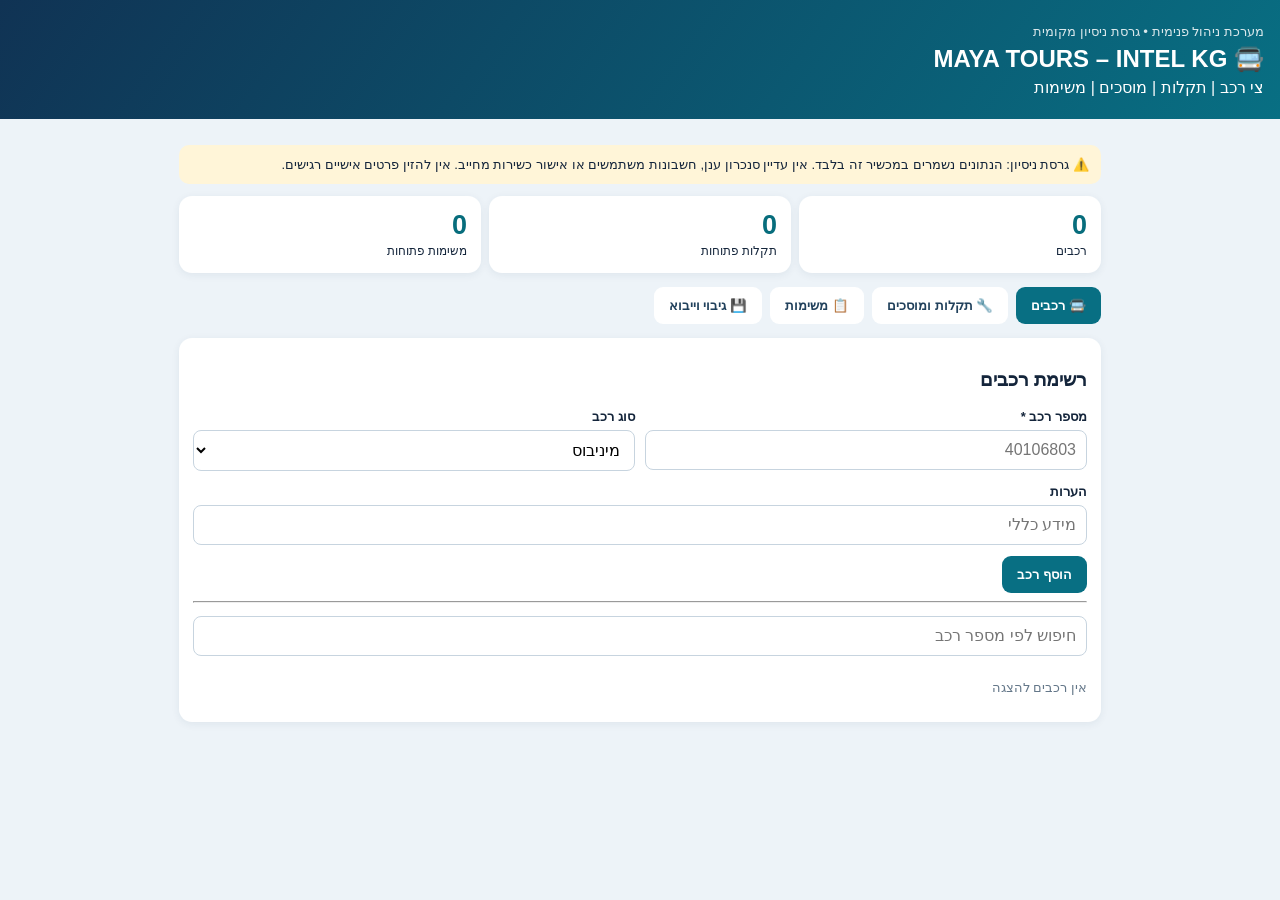
==== index.html @ 76fa4aa6 "Add files via upload" ====
<!doctype html><html lang="he" dir="rtl"><head><meta charset="utf-8"><meta name="viewport" content="width=device-width,initial-scale=1"><title>MAYA TOURS | INTEL KG</title><style>
:root{font-family:Arial,sans-serif;color:#14253b;background:#edf3f8}*{box-sizing:border-box}body{margin:0}header{background:linear-gradient(125deg,#103354,#086f83);color:white;padding:22px 16px}header small{opacity:.85}h1{margin:5px 0;font-size:24px}.wrap{max-width:950px;margin:auto;padding:14px}.stats{display:grid;grid-template-columns:repeat(3,1fr);gap:8px}.stat,.card{background:white;border-radius:13px;padding:14px;box-shadow:0 2px 9px #193a5612}.stat strong{display:block;font-size:27px;color:#076d7c}.stat span{font-size:12px}.tabs{display:flex;overflow-x:auto;gap:8px;padding:14px 0}.tabs button{white-space:nowrap;background:white;color:#21415c}.tabs button.active{background:#086f83;color:white}button{border:0;border-radius:9px;padding:11px 15px;background:#086f83;color:white;font-weight:bold;cursor:pointer}button.secondary{background:#e9f2f6;color:#17415b}button.danger{background:#a73434}input,select,textarea{width:100%;padding:10px;border:1px solid #c7d4df;border-radius:8px;margin:5px 0 11px;background:white;font:inherit}label{font-size:13px;font-weight:bold}h2{font-size:19px}.row{display:grid;grid-template-columns:repeat(2,1fr);gap:10px}.item{border:1px solid #e1eaf0;padding:12px;border-radius:10px;margin:9px 0;background:#fff}.badge{display:inline-block;border-radius:20px;background:#e8f3f5;color:#066979;padding:4px 9px;font-size:12px}.muted{color:#647789;font-size:13px}.hidden{display:none}.actions{display:flex;gap:6px;flex-wrap:wrap;margin-top:10px}.notice{background:#fff5d8;padding:12px;border-radius:10px;font-size:13px;margin:12px 0}@media(max-width:550px){.row{grid-template-columns:1fr}.stats{gap:5px}.stat{padding:10px}}
</style></head><body><header><small>מערכת ניהול פנימית • גרסת ניסיון מקומית</small><h1>🚍 MAYA TOURS – INTEL KG</h1><div>צי רכב | תקלות | מוסכים | משימות</div></header><main class="wrap"><div class="notice">⚠️ גרסת ניסיון: הנתונים נשמרים במכשיר זה בלבד. אין עדיין סנכרון ענן, חשבונות משתמשים או אישור כשירות מחייב. אין להזין פרטים אישיים רגישים.</div><section class="stats"><div class="stat"><strong id="vehicleCount">0</strong><span>רכבים</span></div><div class="stat"><strong id="openCount">0</strong><span>תקלות פתוחות</span></div><div class="stat"><strong id="taskCount">0</strong><span>משימות פתוחות</span></div></section><nav class="tabs"><button data-tab="vehicles" class="active">🚍 רכבים</button><button data-tab="faults">🔧 תקלות ומוסכים</button><button data-tab="tasks">📋 משימות</button><button data-tab="backup">💾 גיבוי וייבוא</button></nav>
<section id="vehicles" class="card"><h2>רשימת רכבים</h2><form id="vehicleForm"><div class="row"><div><label>מספר רכב *</label><input name="plate" required placeholder="40106803"></div><div><label>סוג רכב</label><select name="type"><option>מיניבוס</option><option>אוטובוס</option><option>רכב אחר</option></select></div></div><label>הערות</label><input name="note" placeholder="מידע כללי"><button>הוסף רכב</button></form><hr><input id="vehicleSearch" placeholder="חיפוש לפי מספר רכב"><div id="vehicleList"></div></section>
<section id="faults" class="card hidden"><h2>דיווח תקלה / מוסך</h2><form id="faultForm"><div class="row"><div><label>מספר רכב *</label><input name="plate" required></div><div><label>מוסך</label><input name="garage"></div></div><label>פירוט התקלה *</label><textarea name="description" required></textarea><div class="row"><div><label>סטטוס</label><select name="status"><option>פתוחה</option><option>במוסך</option><option>ממתין לחלפים</option><option>תוקנה - ממתין לאישור קצין בטיחות</option></select></div><div><label>תאריך דיווח</label><input type="date" name="date" id="faultDate"></div></div><button>שמור דיווח</button></form><hr><div id="faultList"></div></section>
<section id="tasks" class="card hidden"><h2>משימות יומיות</h2><form id="taskForm"><label>משימה *</label><input name="title" required><div class="row"><div><label>תאריך יעד</label><input type="date" name="due"></div><div><label>אחראי</label><input name="owner"></div></div><button>הוסף משימה</button></form><hr><div id="taskList"></div></section>
<section id="backup" class="card hidden"><h2>גיבוי והעברת נתונים</h2><p class="muted">ייצוא גיבוי JSON למחשב או לטלפון, וייבוא אותו גיבוי בהמשך. אין סנכרון אוטומטי.</p><div class="actions"><button onclick="exportBackup()">הורד גיבוי</button><label class="secondary">ייבוא גיבוי JSON<input type="file" id="restore" accept=".json,application/json"></label></div><hr><h2>ייבוא רשימת רכבים CSV</h2><p class="muted">קובץ CSV עם עמודה בשם "מספר רכב" או plate. מומלץ לשמור ב־UTF-8. הייבוא מוסיף רכבים חדשים בלבד.</p><input type="file" id="csv" accept=".csv,text/csv"><p class="muted">אין לייבא נתוני נהגים אישיים לגרסת הניסיון.</p></section></main>
<script>
const KEY='maya_intelkg_v1';let db;try{db=JSON.parse(localStorage.getItem(KEY))}catch(e){};db=db||{vehicles:[],faults:[],tasks:[]};
const $=id=>document.getElementById(id), save=()=>{localStorage.setItem(KEY,JSON.stringify(db));render()},esc=s=>String(s??'').replace(/[&<>"']/g,c=>({'&':'&amp;','<':'&lt;','>':'&gt;','"':'&quot;',"'":'&#39;'}[c])),uid=()=>Date.now().toString(36)+Math.random().toString(36).slice(2,7);
document.querySelectorAll('[data-tab]').forEach(b=>b.onclick=()=>{document.querySelectorAll('[data-tab]').forEach(x=>x.classList.toggle('active',x===b));document.querySelectorAll('main>section.card').forEach(x=>x.classList.toggle('hidden',x.id!==b.dataset.tab))});
$('faultDate').value=new Date().toISOString().slice(0,10);
$('vehicleForm').onsubmit=e=>{e.preventDefault();let d=Object.fromEntries(new FormData(e.target));d.plate=d.plate.trim();if(db.vehicles.some(v=>v.plate===d.plate))return alert('הרכב כבר קיים');db.vehicles.push({...d,id:uid()});e.target.reset();save()};
$('faultForm').onsubmit=e=>{e.preventDefault();let d=Object.fromEntries(new FormData(e.target));db.faults.unshift({...d,id:uid(),approved:false});e.target.reset();$('faultDate').value=new Date().toISOString().slice(0,10);save()};
$('taskForm').onsubmit=e=>{e.preventDefault();let d=Object.fromEntries(new FormData(e.target));db.tasks.unshift({...d,id:uid(),done:false});e.target.reset();save()};
$('vehicleSearch').oninput=render;
function updateFault(id){let f=db.faults.find(x=>x.id===id);if(!f)return;let choices=['פתוחה','במוסך','ממתין לחלפים','תוקנה - ממתין לאישור קצין בטיחות'];let next=prompt('בחר סטטוס:\n1. פתוחה\n2. במוסך\n3. ממתין לחלפים\n4. תוקנה - ממתין לאישור קצין בטיחות',String(choices.indexOf(f.status)+1));if(!next)return;if(!/^[1-4]$/.test(next))return alert('בחירה לא תקינה');f.status=choices[Number(next)-1];save()}
function toggleTask(id){let t=db.tasks.find(x=>x.id===id);if(t){t.done=!t.done;save()}}
function render(){
$('vehicleCount').textContent=db.vehicles.length;$('openCount').textContent=db.faults.filter(x=>!x.status.startsWith('תוקנה')).length;$('taskCount').textContent=db.tasks.filter(x=>!x.done).length;
let q=$('vehicleSearch').value.trim();$('vehicleList').innerHTML=db.vehicles.filter(v=>v.plate.includes(q)).map(v=>`<div class="item"><b>${esc(v.plate)}</b> <span class="badge">${esc(v.type)}</span><div class="muted">${esc(v.note)}</div></div>`).join('')||'<p class="muted">אין רכבים להצגה</p>';
$('faultList').innerHTML=db.faults.map(f=>`<div class="item"><b>🚍 ${esc(f.plate)}</b> <span class="badge">${esc(f.status)}</span><p>${esc(f.description)}</p><div class="muted">${esc(f.garage)} · ${esc(f.date)}</div><div class="actions"><button class="secondary" onclick="updateFault('${f.id}')">עדכון סטטוס</button></div></div>`).join('')||'<p class="muted">אין תקלות מדווחות</p>';
$('taskList').innerHTML=db.tasks.map(t=>`<div class="item"><b>${esc(t.title)}</b> <span class="badge">${t.done?'בוצעה':'פתוחה'}</span><div class="muted">אחראי: ${esc(t.owner)} · יעד: ${esc(t.due)}</div><div class="actions"><button class="secondary" onclick="toggleTask('${t.id}')">${t.done?'סמן כפתוחה':'סמן כבוצעה'}</button></div></div>`).join('')||'<p class="muted">אין משימות</p>'}
function download(name,content,type){let a=document.createElement('a'),u=URL.createObjectURL(new Blob([content],{type}));a.href=u;a.download=name;a.click();setTimeout(()=>URL.revokeObjectURL(u),3000)}
function exportBackup(){download('MAYA_INTEL_KG_backup_'+new Date().toISOString().slice(0,10)+'.json',JSON.stringify(db,null,2),'application/json')}
$('restore').onchange=async e=>{let file=e.target.files[0];if(!file)return;try{let d=JSON.parse(await file.text());if(!Array.isArray(d.vehicles)||!Array.isArray(d.faults)||!Array.isArray(d.tasks))throw Error();if(confirm('הייבוא יחליף את כל הנתונים במכשיר. להמשיך?')){db=d;save();alert('הגיבוי נטען')}}catch(x){alert('קובץ גיבוי לא תקין')}e.target.value=''};
function parseCSV(s){let rows=[],row=[],v='',quoted=false;for(let i=0;i<s.length;i++){let c=s[i];if(c==='"'){if(quoted&&s[i+1]==='"'){v+='"';i++}else quoted=!quoted}else if(c===','&&!quoted){row.push(v);v=''}else if((c==='\n'||c==='\r')&&!quoted){if(c==='\r'&&s[i+1]==='\n')i++;row.push(v);if(row.some(x=>x.trim()))rows.push(row);row=[];v=''}else v+=c}row.push(v);if(row.some(x=>x.trim()))rows.push(row);return rows}
$('csv').onchange=async e=>{let f=e.target.files[0];if(!f)return;let rows=parseCSV((await f.text()).replace(/^\uFEFF/,'')),head=(rows.shift()||[]).map(x=>x.trim()),col=head.findIndex(x=>['מספר רכב','plate','מספר רישוי'].includes(x));if(col<0){alert('לא נמצאה עמודה מספר רכב');return}let added=0;for(let r of rows){let plate=(r[col]||'').trim();if(!/^[0-9-]{5,12}$/.test(plate)||db.vehicles.some(x=>x.plate===plate))continue;db.vehicles.push({id:uid(),plate,type:'לא סווג',note:'יובא מ-CSV'});added++}save();alert('נוספו '+added+' רכבים');e.target.value=''};
render();
</script></body></html>
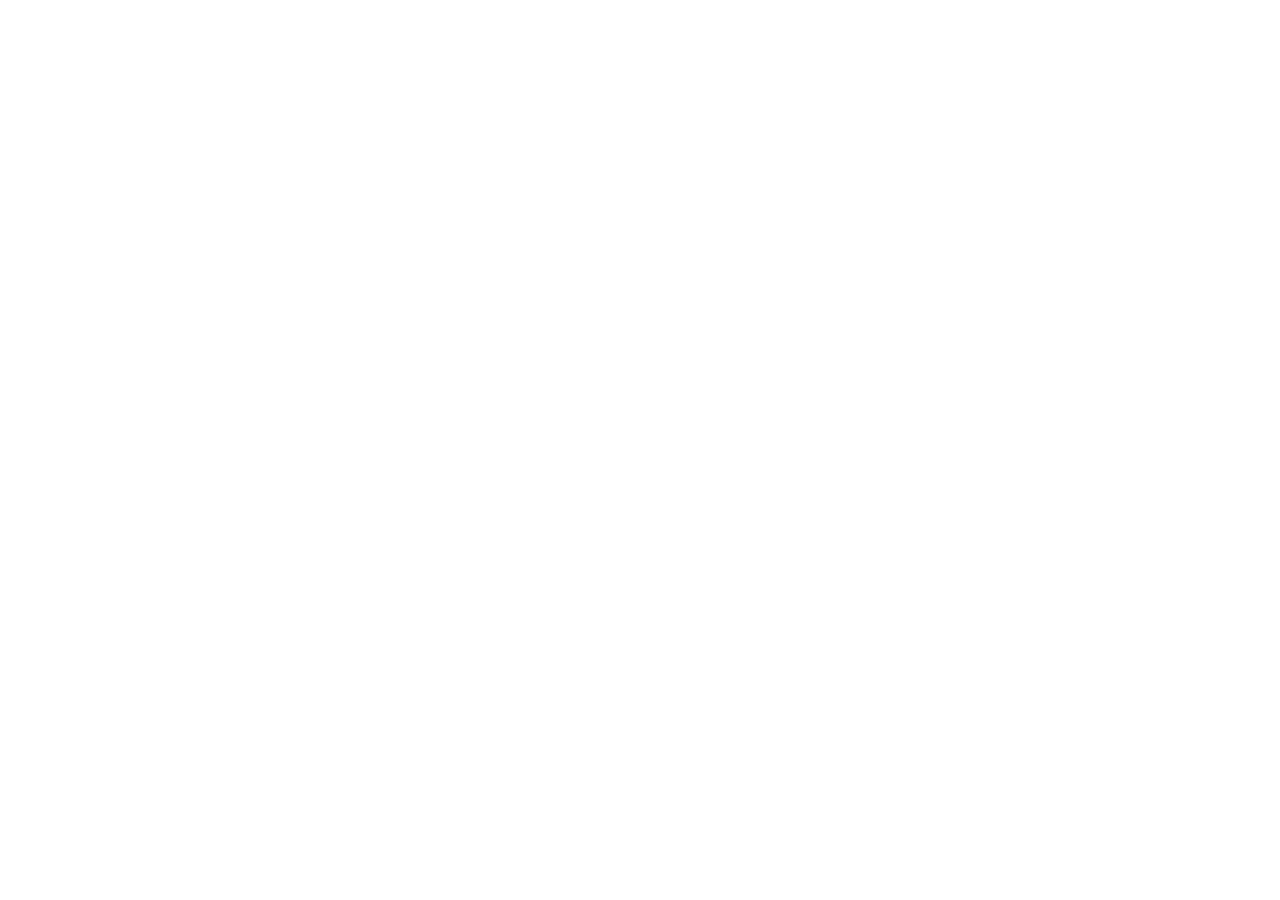
==== commit 28d65ee3: "Add files via upload" ====
--- a/index.html
+++ b/index.html
@@ -1,30 +1,29 @@
-<!doctype html><html lang="he" dir="rtl"><head><meta charset="utf-8"><meta name="viewport" content="width=device-width,initial-scale=1"><title>MAYA TOURS | INTEL KG</title><style>
-:root{font-family:Arial,sans-serif;color:#14253b;background:#edf3f8}*{box-sizing:border-box}body{margin:0}header{background:linear-gradient(125deg,#103354,#086f83);color:white;padding:22px 16px}header small{opacity:.85}h1{margin:5px 0;font-size:24px}.wrap{max-width:950px;margin:auto;padding:14px}.stats{display:grid;grid-template-columns:repeat(3,1fr);gap:8px}.stat,.card{background:white;border-radius:13px;padding:14px;box-shadow:0 2px 9px #193a5612}.stat strong{display:block;font-size:27px;color:#076d7c}.stat span{font-size:12px}.tabs{display:flex;overflow-x:auto;gap:8px;padding:14px 0}.tabs button{white-space:nowrap;background:white;color:#21415c}.tabs button.active{background:#086f83;color:white}button{border:0;border-radius:9px;padding:11px 15px;background:#086f83;color:white;font-weight:bold;cursor:pointer}button.secondary{background:#e9f2f6;color:#17415b}button.danger{background:#a73434}input,select,textarea{width:100%;padding:10px;border:1px solid #c7d4df;border-radius:8px;margin:5px 0 11px;background:white;font:inherit}label{font-size:13px;font-weight:bold}h2{font-size:19px}.row{display:grid;grid-template-columns:repeat(2,1fr);gap:10px}.item{border:1px solid #e1eaf0;padding:12px;border-radius:10px;margin:9px 0;background:#fff}.badge{display:inline-block;border-radius:20px;background:#e8f3f5;color:#066979;padding:4px 9px;font-size:12px}.muted{color:#647789;font-size:13px}.hidden{display:none}.actions{display:flex;gap:6px;flex-wrap:wrap;margin-top:10px}.notice{background:#fff5d8;padding:12px;border-radius:10px;font-size:13px;margin:12px 0}@media(max-width:550px){.row{grid-template-columns:1fr}.stats{gap:5px}.stat{padding:10px}}
-</style></head><body><header><small>מערכת ניהול פנימית • גרסת ניסיון מקומית</small><h1>🚍 MAYA TOURS – INTEL KG</h1><div>צי רכב | תקלות | מוסכים | משימות</div></header><main class="wrap"><div class="notice">⚠️ גרסת ניסיון: הנתונים נשמרים במכשיר זה בלבד. אין עדיין סנכרון ענן, חשבונות משתמשים או אישור כשירות מחייב. אין להזין פרטים אישיים רגישים.</div><section class="stats"><div class="stat"><strong id="vehicleCount">0</strong><span>רכבים</span></div><div class="stat"><strong id="openCount">0</strong><span>תקלות פתוחות</span></div><div class="stat"><strong id="taskCount">0</strong><span>משימות פתוחות</span></div></section><nav class="tabs"><button data-tab="vehicles" class="active">🚍 רכבים</button><button data-tab="faults">🔧 תקלות ומוסכים</button><button data-tab="tasks">📋 משימות</button><button data-tab="backup">💾 גיבוי וייבוא</button></nav>
-<section id="vehicles" class="card"><h2>רשימת רכבים</h2><form id="vehicleForm"><div class="row"><div><label>מספר רכב *</label><input name="plate" required placeholder="40106803"></div><div><label>סוג רכב</label><select name="type"><option>מיניבוס</option><option>אוטובוס</option><option>רכב אחר</option></select></div></div><label>הערות</label><input name="note" placeholder="מידע כללי"><button>הוסף רכב</button></form><hr><input id="vehicleSearch" placeholder="חיפוש לפי מספר רכב"><div id="vehicleList"></div></section>
-<section id="faults" class="card hidden"><h2>דיווח תקלה / מוסך</h2><form id="faultForm"><div class="row"><div><label>מספר רכב *</label><input name="plate" required></div><div><label>מוסך</label><input name="garage"></div></div><label>פירוט התקלה *</label><textarea name="description" required></textarea><div class="row"><div><label>סטטוס</label><select name="status"><option>פתוחה</option><option>במוסך</option><option>ממתין לחלפים</option><option>תוקנה - ממתין לאישור קצין בטיחות</option></select></div><div><label>תאריך דיווח</label><input type="date" name="date" id="faultDate"></div></div><button>שמור דיווח</button></form><hr><div id="faultList"></div></section>
-<section id="tasks" class="card hidden"><h2>משימות יומיות</h2><form id="taskForm"><label>משימה *</label><input name="title" required><div class="row"><div><label>תאריך יעד</label><input type="date" name="due"></div><div><label>אחראי</label><input name="owner"></div></div><button>הוסף משימה</button></form><hr><div id="taskList"></div></section>
-<section id="backup" class="card hidden"><h2>גיבוי והעברת נתונים</h2><p class="muted">ייצוא גיבוי JSON למחשב או לטלפון, וייבוא אותו גיבוי בהמשך. אין סנכרון אוטומטי.</p><div class="actions"><button onclick="exportBackup()">הורד גיבוי</button><label class="secondary">ייבוא גיבוי JSON<input type="file" id="restore" accept=".json,application/json"></label></div><hr><h2>ייבוא רשימת רכבים CSV</h2><p class="muted">קובץ CSV עם עמודה בשם "מספר רכב" או plate. מומלץ לשמור ב־UTF-8. הייבוא מוסיף רכבים חדשים בלבד.</p><input type="file" id="csv" accept=".csv,text/csv"><p class="muted">אין לייבא נתוני נהגים אישיים לגרסת הניסיון.</p></section></main>
-<script>
-const KEY='maya_intelkg_v1';let db;try{db=JSON.parse(localStorage.getItem(KEY))}catch(e){};db=db||{vehicles:[],faults:[],tasks:[]};
-const $=id=>document.getElementById(id), save=()=>{localStorage.setItem(KEY,JSON.stringify(db));render()},esc=s=>String(s??'').replace(/[&<>"']/g,c=>({'&':'&amp;','<':'&lt;','>':'&gt;','"':'&quot;',"'":'&#39;'}[c])),uid=()=>Date.now().toString(36)+Math.random().toString(36).slice(2,7);
-document.querySelectorAll('[data-tab]').forEach(b=>b.onclick=()=>{document.querySelectorAll('[data-tab]').forEach(x=>x.classList.toggle('active',x===b));document.querySelectorAll('main>section.card').forEach(x=>x.classList.toggle('hidden',x.id!==b.dataset.tab))});
-$('faultDate').value=new Date().toISOString().slice(0,10);
-$('vehicleForm').onsubmit=e=>{e.preventDefault();let d=Object.fromEntries(new FormData(e.target));d.plate=d.plate.trim();if(db.vehicles.some(v=>v.plate===d.plate))return alert('הרכב כבר קיים');db.vehicles.push({...d,id:uid()});e.target.reset();save()};
-$('faultForm').onsubmit=e=>{e.preventDefault();let d=Object.fromEntries(new FormData(e.target));db.faults.unshift({...d,id:uid(),approved:false});e.target.reset();$('faultDate').value=new Date().toISOString().slice(0,10);save()};
-$('taskForm').onsubmit=e=>{e.preventDefault();let d=Object.fromEntries(new FormData(e.target));db.tasks.unshift({...d,id:uid(),done:false});e.target.reset();save()};
-$('vehicleSearch').oninput=render;
-function updateFault(id){let f=db.faults.find(x=>x.id===id);if(!f)return;let choices=['פתוחה','במוסך','ממתין לחלפים','תוקנה - ממתין לאישור קצין בטיחות'];let next=prompt('בחר סטטוס:\n1. פתוחה\n2. במוסך\n3. ממתין לחלפים\n4. תוקנה - ממתין לאישור קצין בטיחות',String(choices.indexOf(f.status)+1));if(!next)return;if(!/^[1-4]$/.test(next))return alert('בחירה לא תקינה');f.status=choices[Number(next)-1];save()}
-function toggleTask(id){let t=db.tasks.find(x=>x.id===id);if(t){t.done=!t.done;save()}}
-function render(){
-$('vehicleCount').textContent=db.vehicles.length;$('openCount').textContent=db.faults.filter(x=>!x.status.startsWith('תוקנה')).length;$('taskCount').textContent=db.tasks.filter(x=>!x.done).length;
-let q=$('vehicleSearch').value.trim();$('vehicleList').innerHTML=db.vehicles.filter(v=>v.plate.includes(q)).map(v=>`<div class="item"><b>${esc(v.plate)}</b> <span class="badge">${esc(v.type)}</span><div class="muted">${esc(v.note)}</div></div>`).join('')||'<p class="muted">אין רכבים להצגה</p>';
-$('faultList').innerHTML=db.faults.map(f=>`<div class="item"><b>🚍 ${esc(f.plate)}</b> <span class="badge">${esc(f.status)}</span><p>${esc(f.description)}</p><div class="muted">${esc(f.garage)} · ${esc(f.date)}</div><div class="actions"><button class="secondary" onclick="updateFault('${f.id}')">עדכון סטטוס</button></div></div>`).join('')||'<p class="muted">אין תקלות מדווחות</p>';
-$('taskList').innerHTML=db.tasks.map(t=>`<div class="item"><b>${esc(t.title)}</b> <span class="badge">${t.done?'בוצעה':'פתוחה'}</span><div class="muted">אחראי: ${esc(t.owner)} · יעד: ${esc(t.due)}</div><div class="actions"><button class="secondary" onclick="toggleTask('${t.id}')">${t.done?'סמן כפתוחה':'סמן כבוצעה'}</button></div></div>`).join('')||'<p class="muted">אין משימות</p>'}
-function download(name,content,type){let a=document.createElement('a'),u=URL.createObjectURL(new Blob([content],{type}));a.href=u;a.download=name;a.click();setTimeout(()=>URL.revokeObjectURL(u),3000)}
-function exportBackup(){download('MAYA_INTEL_KG_backup_'+new Date().toISOString().slice(0,10)+'.json',JSON.stringify(db,null,2),'application/json')}
-$('restore').onchange=async e=>{let file=e.target.files[0];if(!file)return;try{let d=JSON.parse(await file.text());if(!Array.isArray(d.vehicles)||!Array.isArray(d.faults)||!Array.isArray(d.tasks))throw Error();if(confirm('הייבוא יחליף את כל הנתונים במכשיר. להמשיך?')){db=d;save();alert('הגיבוי נטען')}}catch(x){alert('קובץ גיבוי לא תקין')}e.target.value=''};
-function parseCSV(s){let rows=[],row=[],v='',quoted=false;for(let i=0;i<s.length;i++){let c=s[i];if(c==='"'){if(quoted&&s[i+1]==='"'){v+='"';i++}else quoted=!quoted}else if(c===','&&!quoted){row.push(v);v=''}else if((c==='\n'||c==='\r')&&!quoted){if(c==='\r'&&s[i+1]==='\n')i++;row.push(v);if(row.some(x=>x.trim()))rows.push(row);row=[];v=''}else v+=c}row.push(v);if(row.some(x=>x.trim()))rows.push(row);return rows}
-$('csv').onchange=async e=>{let f=e.target.files[0];if(!f)return;let rows=parseCSV((await f.text()).replace(/^\uFEFF/,'')),head=(rows.shift()||[]).map(x=>x.trim()),col=head.findIndex(x=>['מספר רכב','plate','מספר רישוי'].includes(x));if(col<0){alert('לא נמצאה עמודה מספר רכב');return}let added=0;for(let r of rows){let plate=(r[col]||'').trim();if(!/^[0-9-]{5,12}$/.test(plate)||db.vehicles.some(x=>x.plate===plate))continue;db.vehicles.push({id:uid(),plate,type:'לא סווג',note:'יובא מ-CSV'});added++}save();alert('נוספו '+added+' רכבים');e.target.value=''};
-render();
-</script></body></html>+<!doctype html>
+<html lang="he" dir="rtl">
+  <head>
+    <meta charset="UTF-8" />
+    <meta name="viewport" content="width=device-width, initial-scale=1.0, maximum-scale=1.0, user-scalable=no" />
+    <title>מאיה תור – ניהול רכבים במוסכים</title>
+    <meta name="description" content="מערכת מקצועית לניהול, מעקב ובקרה של רכבים במוסכים עבור מאיה תור, כולל מעקב סטטוסים, הפקת דוחות וניהול הרשאות סדרנים." />
+    <meta property="og:title" content="מאיה תור – ניהול רכבים במוסכים" />
+    <meta property="og:description" content="מערכת מקצועית לניהול, מעקב ובקרה של רכבים במוסכים עבור מאיה תור, כולל מעקב סטטוסים, הפקת דוחות וניהול הרשאות סדרנים." />
+    <meta property="og:type" content="website" />
+    <meta name="theme-color" content="#1d4ed8" />
+    <meta name="mobile-web-app-capable" content="yes" />
+    <meta name="apple-mobile-web-app-capable" content="yes" />
+    <meta name="apple-mobile-web-app-status-bar-style" content="default" />
+    <meta name="apple-mobile-web-app-title" content="מאיה תור" />
+    <link rel="icon" type="image/svg+xml" href="./icon.svg" />
+    <link rel="apple-touch-icon" href="./apple-touch-icon.png" />
+    <!-- Google Fonts for Hebrew UI -->
+    <link rel="preconnect" href="https://fonts.googleapis.com">
+    <link rel="preconnect" href="https://fonts.gstatic.com" crossorigin>
+    <link href="https://fonts.googleapis.com/css2?family=Heebo:wght@300;400;500;600;700;800;900&family=Assistant:wght@400;600;700&display=swap" rel="stylesheet">
+    <script type="module" crossorigin src="./assets/index-B5CHq-jd.js"></script>
+    <link rel="stylesheet" crossorigin href="./assets/index-BVztAsb0.css">
+  </head>
+  <body class="bg-slate-50 text-slate-900 font-['Heebo',sans-serif] antialiased min-h-screen selection:bg-blue-600 selection:text-white">
+    <div id="root"></div>
+  </body>
+</html>
+
